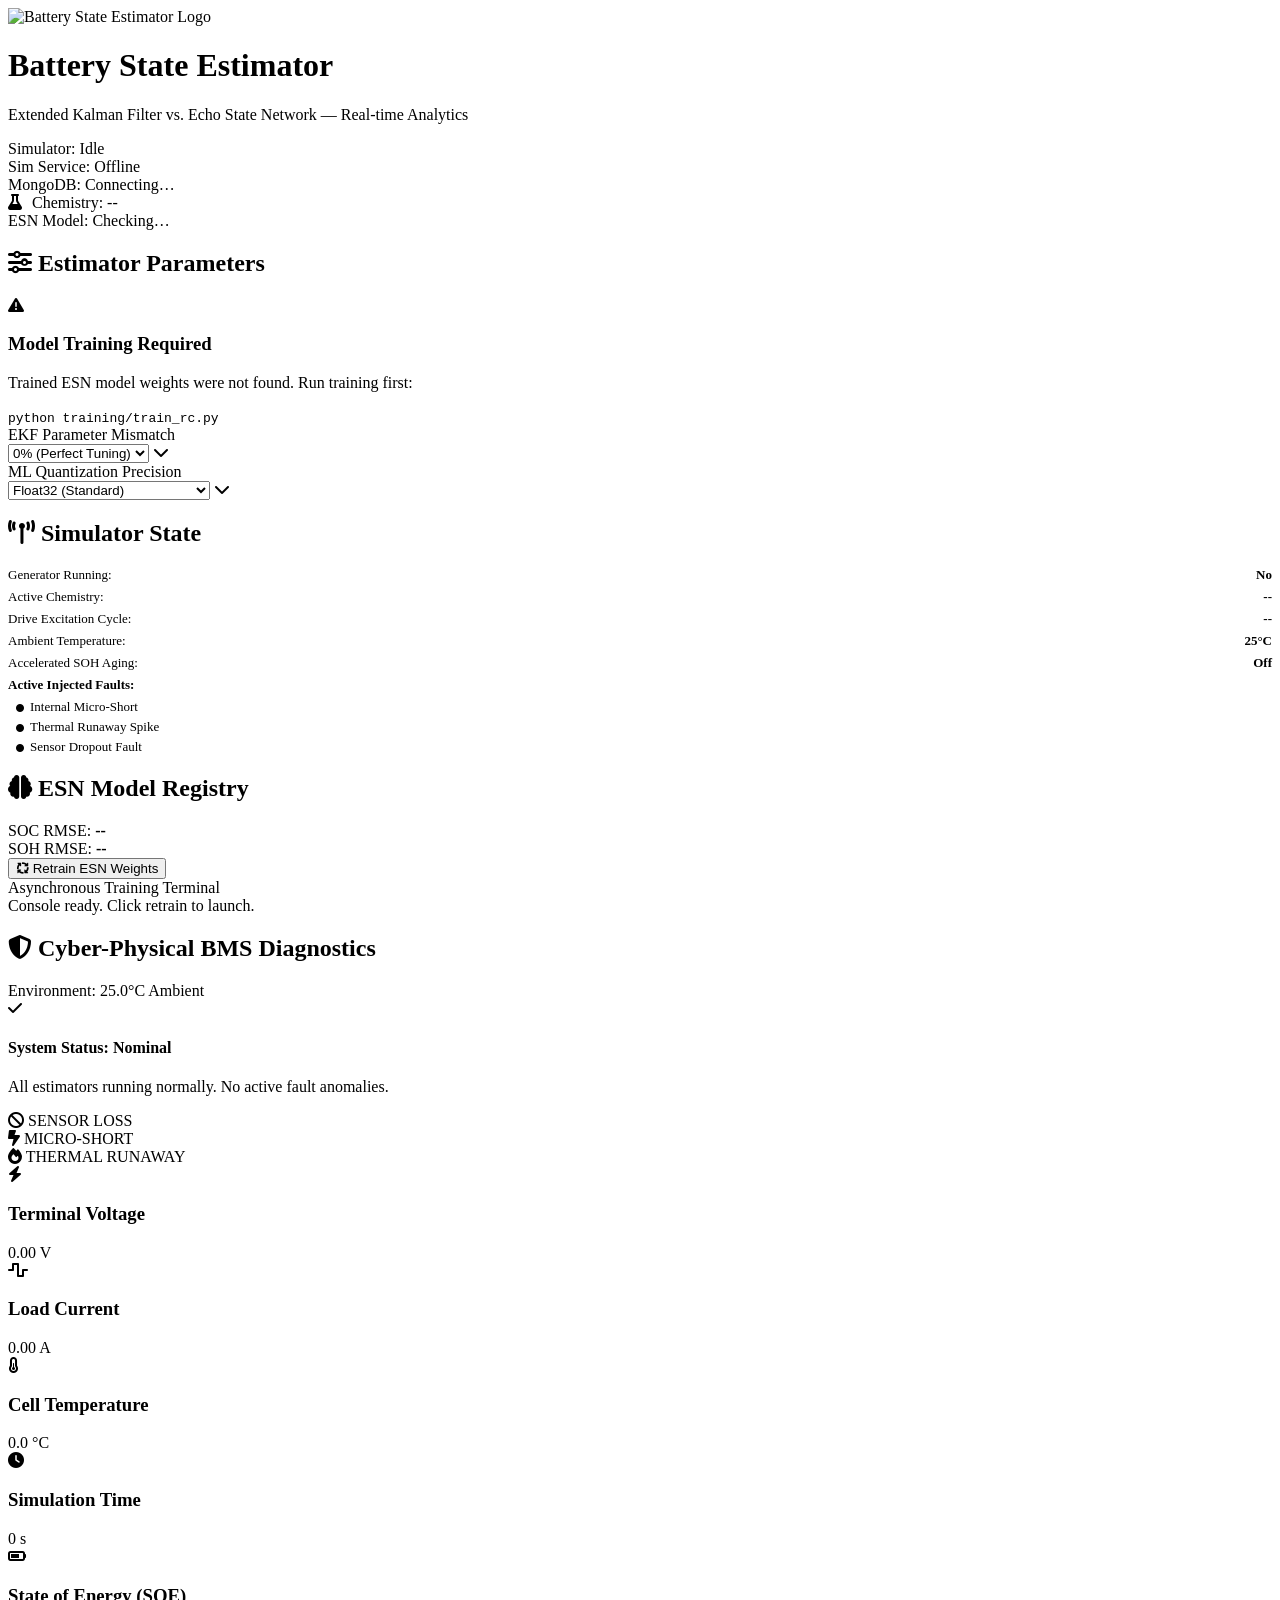
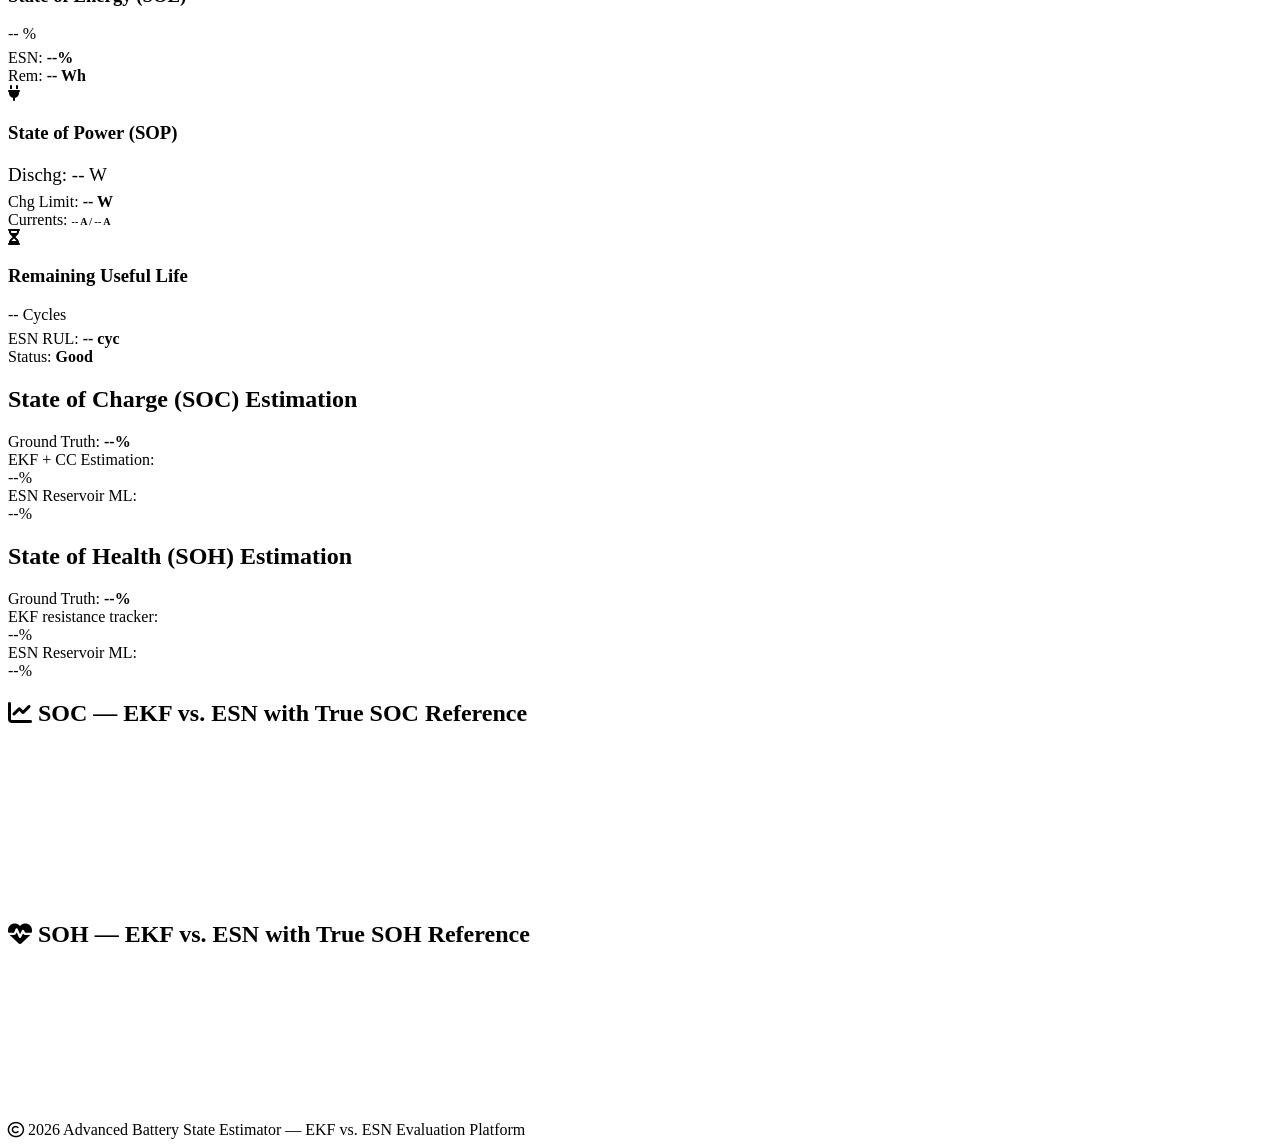
==== software/visualiser/templates/index.html @ b351225c "Update" ====
<!DOCTYPE html>
<html lang="en">
<head>
    <meta charset="UTF-8">
    <meta name="viewport" content="width=device-width, initial-scale=1.0">
    <meta name="description" content="Battery State Estimator Analytics — Real-time SOC and SOH estimation comparison between Extended Kalman Filter and Echo State Network algorithms.">

    <title>Battery State Estimator — EKF vs. ESN</title>

    <!-- Google Fonts -->
    <link href="https://fonts.googleapis.com/css2?family=Fira+Code:wght@400;500;600&family=Inter:wght@300;400;500;600;700&family=Outfit:wght@400;600;700;800&display=swap" rel="stylesheet">
    <!-- FontAwesome Icons -->
    <link href="https://cdnjs.cloudflare.com/ajax/libs/font-awesome/6.5.0/css/all.min.css" rel="stylesheet">
    <!-- Custom CSS -->
    <link rel="stylesheet" href="/static/css/style.css">
    <link rel="icon" href="/static/images/logo.png" type="image/png">
    <link rel="shortcut icon" href="/static/images/favicon.ico" type="image/x-icon">

    <!-- Chart.js -->
    <script src="https://cdn.jsdelivr.net/npm/chart.js@4.4.0/dist/chart.umd.min.js"></script>
</head>
<body>
    <div class="glass-bg"></div>

    <div class="app-container">

        <!-- ── Header ──────────────────────────────────────────── -->
        <header class="main-header">
            <div class="brand">
                <div class="brand-icon-wrap">
                    <img src="/static/images/logo.png" alt="Battery State Estimator Logo" class="brand-logo-img">
                </div>
                <div class="brand-text">
                    <h1>Battery State Estimator</h1>
                    <p>Extended Kalman Filter vs. Echo State Network — Real-time Analytics</p>
                </div>
            </div>

            <div class="system-status">
                <div class="status-indicator" id="sim-status-badge">
                    <span class="dot pulse-red"></span>
                    <span class="label">Simulator: Idle</span>
                </div>
                <div class="status-indicator" id="sim-port-badge">
                    <span class="dot pulse-red"></span>
                    <span class="label">Sim Service: Offline</span>
                </div>
                <div class="status-indicator" id="db-status-badge">
                    <span class="dot pulse-amber"></span>
                    <span class="label">MongoDB: Connecting…</span>
                </div>
                <div class="status-indicator" id="chem-status-badge">
                    <i class="fa-solid fa-flask" style="color: var(--accent-teal); margin-right: 6px;"></i>
                    <span class="label" id="val-chem-badge">Chemistry: --</span>
                </div>
                <div class="status-indicator" id="model-status-badge">
                    <span class="dot pulse-red"></span>
                    <span class="label">ESN Model: Checking…</span>
                </div>
            </div>
        </header>

        <!-- ── Dashboard Grid ──────────────────────────────────── -->
        <main class="dashboard-grid">

            <!-- ── Sidebar ──────────────────────────────────────── -->
            <aside class="sidebar-container">
                <section class="dashboard-card control-card">
                    <div class="card-header">
                        <h2><i class="fa-solid fa-sliders"></i> Estimator Parameters</h2>
                    </div>

                    <div class="card-body">
                        <!-- ML Warning Banner -->
                        <div id="ml-warning-banner" class="warning-banner hidden">
                            <div class="banner-icon"><i class="fa-solid fa-triangle-exclamation"></i></div>
                            <div class="banner-text">
                                <h3>Model Training Required</h3>
                                <p>Trained ESN model weights were not found. Run training first:</p>
                                <code>python training/train_rc.py</code>
                            </div>
                        </div>

                        <!-- EKF Parameter Mismatch -->
                        <div class="control-group">
                            <label for="mismatch-select">EKF Parameter Mismatch</label>
                            <div class="select-wrapper">
                                <select id="mismatch-select">
                                    <option value="1.0">0% (Perfect Tuning)</option>
                                    <option value="1.2">+20% Mismatch</option>
                                    <option value="0.8">-20% Mismatch</option>
                                    <option value="1.5">+50% Mismatch</option>
                                </select>
                                <i class="fa-solid fa-chevron-down select-arrow"></i>
                            </div>
                        </div>

                        <!-- ESN Quantization Mode -->
                        <div class="control-group">
                            <label for="quantize-select">ML Quantization Precision</label>
                            <div class="select-wrapper">
                                <select id="quantize-select">
                                    <option value="float32">Float32 (Standard)</option>
                                    <option value="int16">INT16 Fixed-Point (Simulated)</option>
                                    <option value="int8">INT8 Fixed-Point (Simulated)</option>
                                </select>
                                <i class="fa-solid fa-chevron-down select-arrow"></i>
                            </div>
                        </div>
                    </div>
                </section>
                
                <!-- Simulator Live Status Reference -->
                <section class="dashboard-card control-card margin-top-md">
                    <div class="card-header">
                        <h2><i class="fa-solid fa-tower-broadcast"></i> Simulator State</h2>
                    </div>
                    <div class="card-body font-sans" style="font-size: 13px; color: var(--text-secondary); gap: 14px;">
                        <div style="display: flex; justify-content: space-between; border-bottom: 1px solid var(--border-light); padding-bottom: 6px;">
                            <span>Generator Running:</span>
                            <strong id="val-sim-running" class="font-blue">No</strong>
                        </div>
                        <div style="display: flex; justify-content: space-between; border-bottom: 1px solid var(--border-light); padding-bottom: 6px;">
                            <span>Active Chemistry:</span>
                            <strong id="val-sim-chemistry" style="color: var(--accent-teal);">--</strong>
                        </div>
                        <div style="display: flex; justify-content: space-between; border-bottom: 1px solid var(--border-light); padding-bottom: 6px;">
                            <span>Drive Excitation Cycle:</span>
                            <strong id="val-sim-cycle">--</strong>
                        </div>
                        <div style="display: flex; justify-content: space-between; border-bottom: 1px solid var(--border-light); padding-bottom: 6px;">
                            <span>Ambient Temperature:</span>
                            <strong id="val-sim-ambient">25°C</strong>
                        </div>
                        <div style="display: flex; justify-content: space-between; border-bottom: 1px solid var(--border-light); padding-bottom: 6px;">
                            <span>Accelerated SOH Aging:</span>
                            <strong id="val-sim-aging">Off</strong>
                        </div>
                        <div>
                            <span style="font-weight: 600; display: block; margin-bottom: 6px;">Active Injected Faults:</span>
                            <div style="display: flex; flex-direction: column; gap: 4px; padding-left: 8px;">
                                <div id="status-injected-short" style="color: var(--text-muted);"><i class="fa-solid fa-circle" style="font-size: 8px; margin-right: 6px;"></i>Internal Micro-Short</div>
                                <div id="status-injected-thermal" style="color: var(--text-muted);"><i class="fa-solid fa-circle" style="font-size: 8px; margin-right: 6px;"></i>Thermal Runaway Spike</div>
                                <div id="status-injected-dropout" style="color: var(--text-muted);"><i class="fa-solid fa-circle" style="font-size: 8px; margin-right: 6px;"></i>Sensor Dropout Fault</div>
                            </div>
                        </div>
                    </div>
                </section>

                <!-- ESN Model Retraining Manager -->
                <section class="dashboard-card control-card margin-top-md">
                    <div class="card-header font-blue">
                        <h2><i class="fa-solid fa-brain"></i> ESN Model Registry</h2>
                    </div>
                    <div class="card-body">
                        <div class="model-meta-info font-mono">
                            <div>SOC RMSE: <strong id="val-model-soc-rmse">--</strong></div>
                            <div>SOH RMSE: <strong id="val-model-soh-rmse">--</strong></div>
                        </div>
                        <button id="btn-retrain" class="btn btn-primary w-full margin-top-sm" title="Retrain ESN reservoir computing weights">
                            <i class="fa-solid fa-arrows-spin"></i> Retrain ESN Weights
                        </button>
                        
                        <div class="control-divider"></div>
                        
                        <label>Asynchronous Training Terminal</label>
                        <div class="console-log-box" id="train-console">Console ready. Click retrain to launch.</div>
                    </div>
                </section>
            </aside>

            <!-- ── Main Content Area ────────────────────────────── -->
            <div class="main-content">

                <!-- ── Analytics Dashboard View ────────────────── -->
                <div id="dashboard-view">

                    <!-- BMS Cyber-Physical Diagnostics Alerts Panel -->
                    <section class="dashboard-card diagnostics-panel margin-bottom-md">
                        <div class="card-header diag-card-header">
                            <h2><i class="fa-solid fa-shield-halved"></i> Cyber-Physical BMS Diagnostics</h2>
                            <div class="diag-env-badge-wrap">
                                <span class="diag-env-label">Environment:</span>
                                <span class="badge badge-blue" id="diag-env-temp">25.0°C Ambient</span>
                            </div>
                        </div>
                        <div class="diag-card-body">
                            <!-- System Health Ring + Status -->
                            <div class="diag-status-wrap">
                                <div id="diag-health-ring" class="diag-health-ring diag-ring-nominal">
                                    <i class="fa-solid fa-check"></i>
                                </div>
                                <div>
                                    <h4 class="diag-status-title" id="diag-status-title">System Status: Nominal</h4>
                                    <p class="diag-status-desc" id="diag-status-desc">All estimators running normally. No active fault anomalies.</p>
                                </div>
                            </div>

                            <!-- Diagnostic Alarm Badges -->
                            <div class="diag-badges-row">
                                <div class="diag-alarm-badge" id="alarm-sensor">
                                    <i class="fa-solid fa-ban"></i> SENSOR LOSS
                                </div>
                                <div class="diag-alarm-badge" id="alarm-short">
                                    <i class="fa-solid fa-bolt-lightning"></i> MICRO-SHORT
                                </div>
                                <div class="diag-alarm-badge" id="alarm-thermal">
                                    <i class="fa-solid fa-fire"></i> THERMAL RUNAWAY
                                </div>
                            </div>
                        </div>
                    </section>

                    <!-- Metric Cards Row -->
                    <section class="metrics-grid">
                        <!-- Voltage -->
                        <div class="metric-card voltage-metric">
                            <div class="metric-icon"><i class="fa-solid fa-bolt"></i></div>
                            <div class="metric-info">
                                <h3>Terminal Voltage</h3>
                                <div class="metric-val"><span id="val-voltage">0.00</span>&nbsp;<span class="unit">V</span></div>
                            </div>
                        </div>

                        <!-- Current -->
                        <div class="metric-card current-metric">
                            <div class="metric-icon"><i class="fa-solid fa-wave-square"></i></div>
                            <div class="metric-info">
                                <h3>Load Current</h3>
                                <div class="metric-val"><span id="val-current">0.00</span>&nbsp;<span class="unit">A</span></div>
                            </div>
                        </div>

                        <!-- Temperature -->
                        <div class="metric-card temp-metric">
                            <div class="metric-icon"><i class="fa-solid fa-temperature-half"></i></div>
                            <div class="metric-info">
                                <h3>Cell Temperature</h3>
                                <div class="metric-val"><span id="val-temp">0.0</span>&nbsp;<span class="unit">°C</span></div>
                            </div>
                        </div>

                        <!-- Simulation Time -->
                        <div class="metric-card time-metric">
                            <div class="metric-icon"><i class="fa-solid fa-clock"></i></div>
                            <div class="metric-info">
                                <h3>Simulation Time</h3>
                                <div class="metric-val"><span id="val-time">0</span>&nbsp;<span class="unit">s</span></div>
                            </div>
                        </div>
                    </section>

                    <!-- Advanced Estimations Row -->
                    <section class="metrics-grid margin-top-md">
                        <!-- State of Energy (SOE) -->
                        <div class="metric-card soe-metric">
                            <div class="metric-icon" style="background: var(--accent-emerald-lt); color: var(--accent-emerald);"><i class="fa-solid fa-battery-three-quarters"></i></div>
                            <div class="metric-info">
                                <h3>State of Energy (SOE)</h3>
                                <div class="metric-val"><span id="val-ekf-soe">--</span>&nbsp;<span class="unit">%</span></div>
                                <div class="sub-values" style="margin-top: 6px;">
                                    <div style="flex: 1.2;">ESN: <strong id="val-esn-soe" style="color: var(--accent-blue);">--%</strong></div>
                                    <div style="flex: 1.5;">Rem: <strong id="val-energy-rem" style="color: var(--text-primary);">-- Wh</strong></div>
                                </div>
                            </div>
                        </div>

                        <!-- State of Power (SOP) -->
                        <div class="metric-card sop-metric">
                            <div class="metric-icon" style="background: var(--accent-teal-lt); color: var(--accent-teal);"><i class="fa-solid fa-plug"></i></div>
                            <div class="metric-info">
                                <h3>State of Power (SOP)</h3>
                                <div class="metric-val" style="font-size: 19px; line-height: 24px; padding-bottom: 2px;">
                                    Dischg: <span id="val-sop-discharge">--</span>&nbsp;<span class="unit">W</span>
                                </div>
                                <div class="sub-values" style="margin-top: 4px;">
                                    <div>Chg Limit: <strong id="val-sop-charge" style="color: var(--accent-teal);">-- W</strong></div>
                                    <div style="flex: 1.3;">Currents: <strong id="val-sop-currents" style="color: var(--text-muted); font-size: 10px;">-- A / -- A</strong></div>
                                </div>
                            </div>
                        </div>

                        <!-- Remaining Useful Life (RUL) -->
                        <div class="metric-card rul-metric">
                            <div class="metric-icon" style="background: var(--accent-rose-lt); color: var(--accent-rose);"><i class="fa-solid fa-hourglass-half"></i></div>
                            <div class="metric-info">
                                <h3>Remaining Useful Life</h3>
                                <div class="metric-val"><span id="val-ekf-rul">--</span>&nbsp;<span class="unit">Cycles</span></div>
                                <div class="sub-values" style="margin-top: 6px;">
                                    <div>ESN RUL: <strong id="val-esn-rul" style="color: var(--accent-violet);">-- cyc</strong></div>
                                    <div>Status: <strong id="val-rul-status" style="color: var(--accent-emerald);">Good</strong></div>
                                </div>
                            </div>
                        </div>
                    </section>

                    <!-- Real-Time Estimator Comparison Summary -->
                    <section class="estimator-summary-grid margin-top-md">
                        <!-- SOC Estimator Card -->
                        <div class="summary-estimator-card soc-summary">
                            <div class="summary-estimator-header">
                                <h2>State of Charge (SOC) Estimation</h2>
                                <span class="badge badge-green">Ground Truth: <strong id="val-true-soc-large">--%</strong></span>
                            </div>
                            <div class="summary-estimator-body">
                                <div class="estimator-sub-row">
                                    <div class="est-label">EKF + CC Estimation:</div>
                                    <div class="est-val font-amber" id="val-ekf-soc">--%</div>
                                </div>
                                <div class="estimator-sub-row">
                                    <div class="est-label">ESN Reservoir ML:</div>
                                    <div class="est-val font-blue" id="val-esn-soc">--%</div>
                                </div>
                            </div>
                        </div>

                        <!-- SOH Estimator Card -->
                        <div class="summary-estimator-card soh-summary">
                            <div class="summary-estimator-header">
                                <h2>State of Health (SOH) Estimation</h2>
                                <span class="badge badge-green">Ground Truth: <strong id="val-true-soh-large">--%</strong></span>
                            </div>
                            <div class="summary-estimator-body">
                                <div class="estimator-sub-row">
                                    <div class="est-label">EKF resistance tracker:</div>
                                    <div class="est-val font-amber" id="val-ekf-soh">--%</div>
                                </div>
                                <div class="estimator-sub-row">
                                    <div class="est-label">ESN Reservoir ML:</div>
                                    <div class="est-val font-violet" id="val-esn-soh">--%</div>
                                </div>
                            </div>
                        </div>
                    </section>

                    <!-- Charts Grid -->
                    <div class="charts-grid-two margin-top-md">
                        <section class="dashboard-card chart-card">
                            <div class="card-header">
                                <h2><i class="fa-solid fa-chart-line"></i> SOC — EKF vs. ESN with True SOC Reference</h2>
                            </div>
                            <div class="card-body chart-container">
                                <canvas id="chart-soc"></canvas>
                            </div>
                        </section>

                        <section class="dashboard-card chart-card">
                            <div class="card-header">
                                <h2><i class="fa-solid fa-heart-pulse"></i> SOH — EKF vs. ESN with True SOH Reference</h2>
                            </div>
                            <div class="card-body chart-container">
                                <canvas id="chart-soh"></canvas>
                            </div>
                        </section>
                    </div>
                </div>

            </div><!-- /main-content -->
        </main>

        <footer class="main-footer">
            <span><i class="fa-regular fa-copyright"></i> 2026 Advanced Battery State Estimator &mdash; EKF vs. ESN Evaluation Platform</span>
        </footer>

    </div><!-- /app-container -->

    <script src="/static/js/dashboard.js"></script>
</body>
</html>
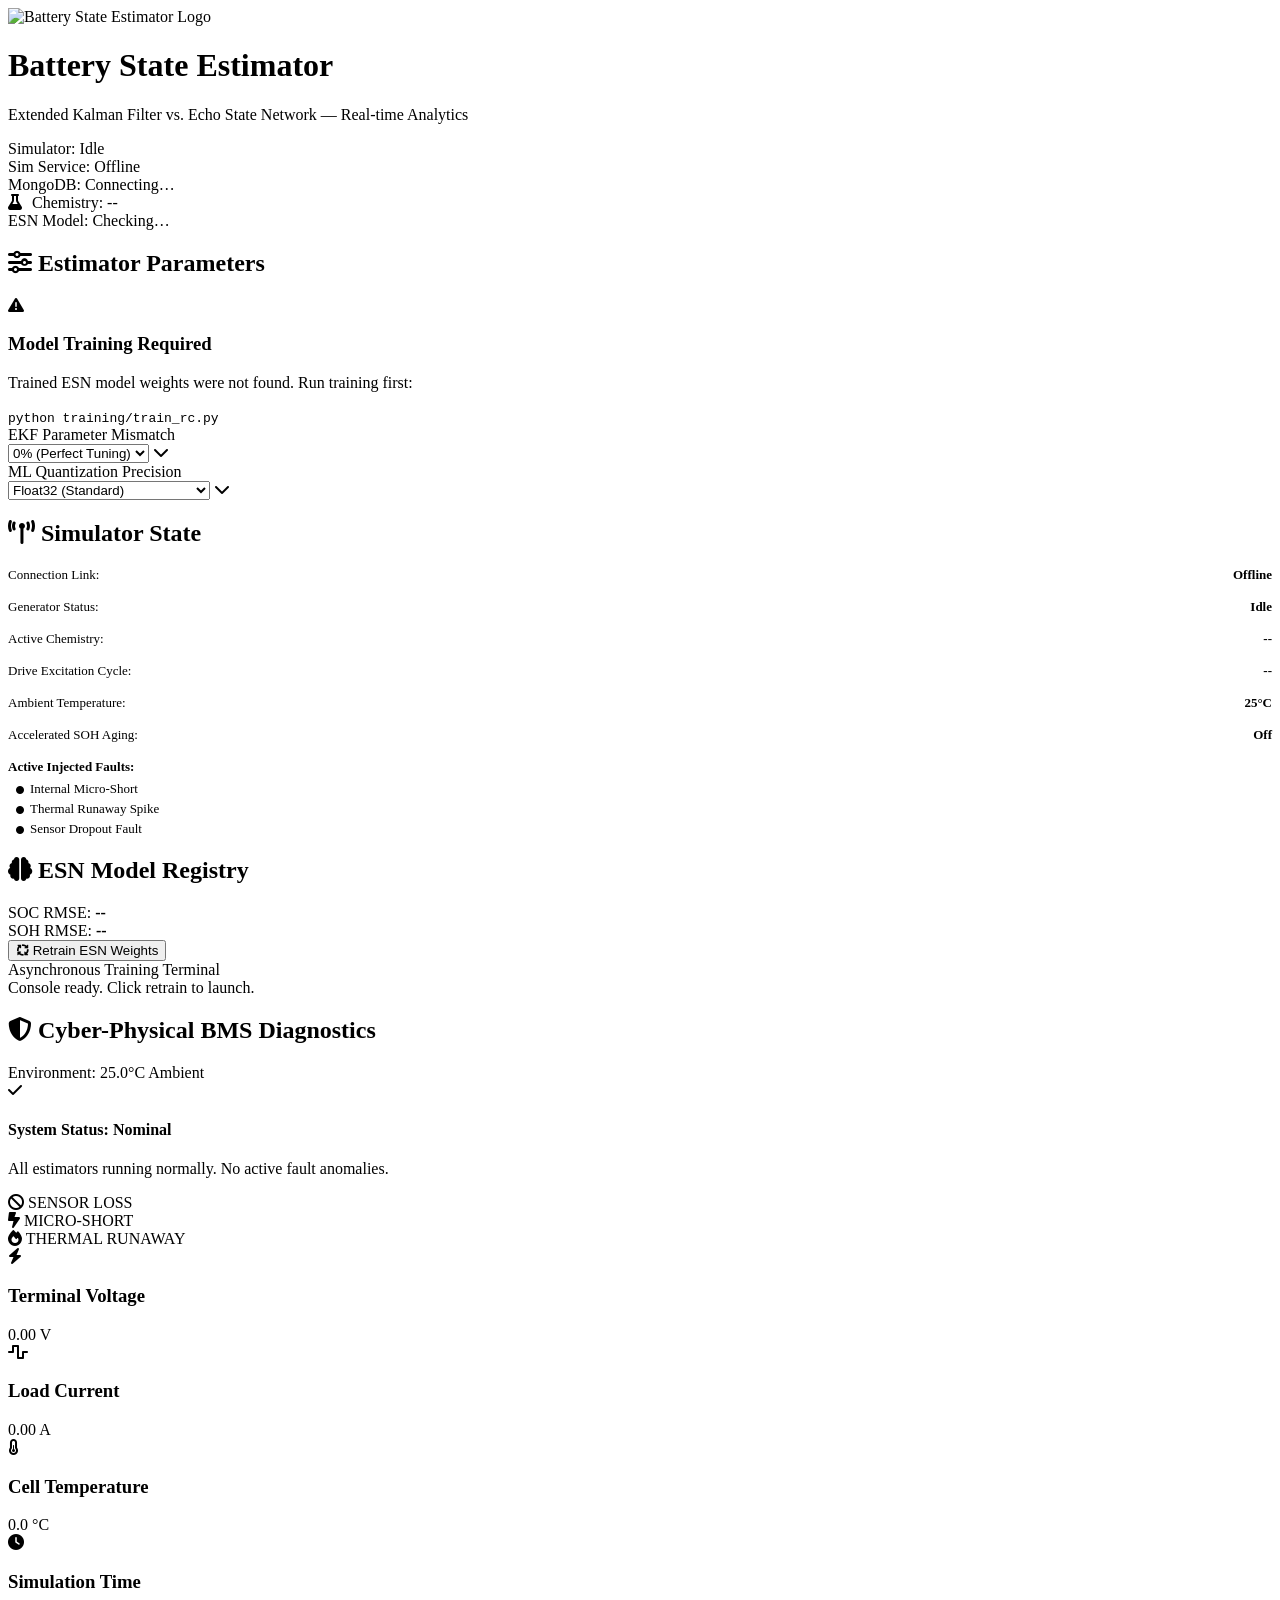
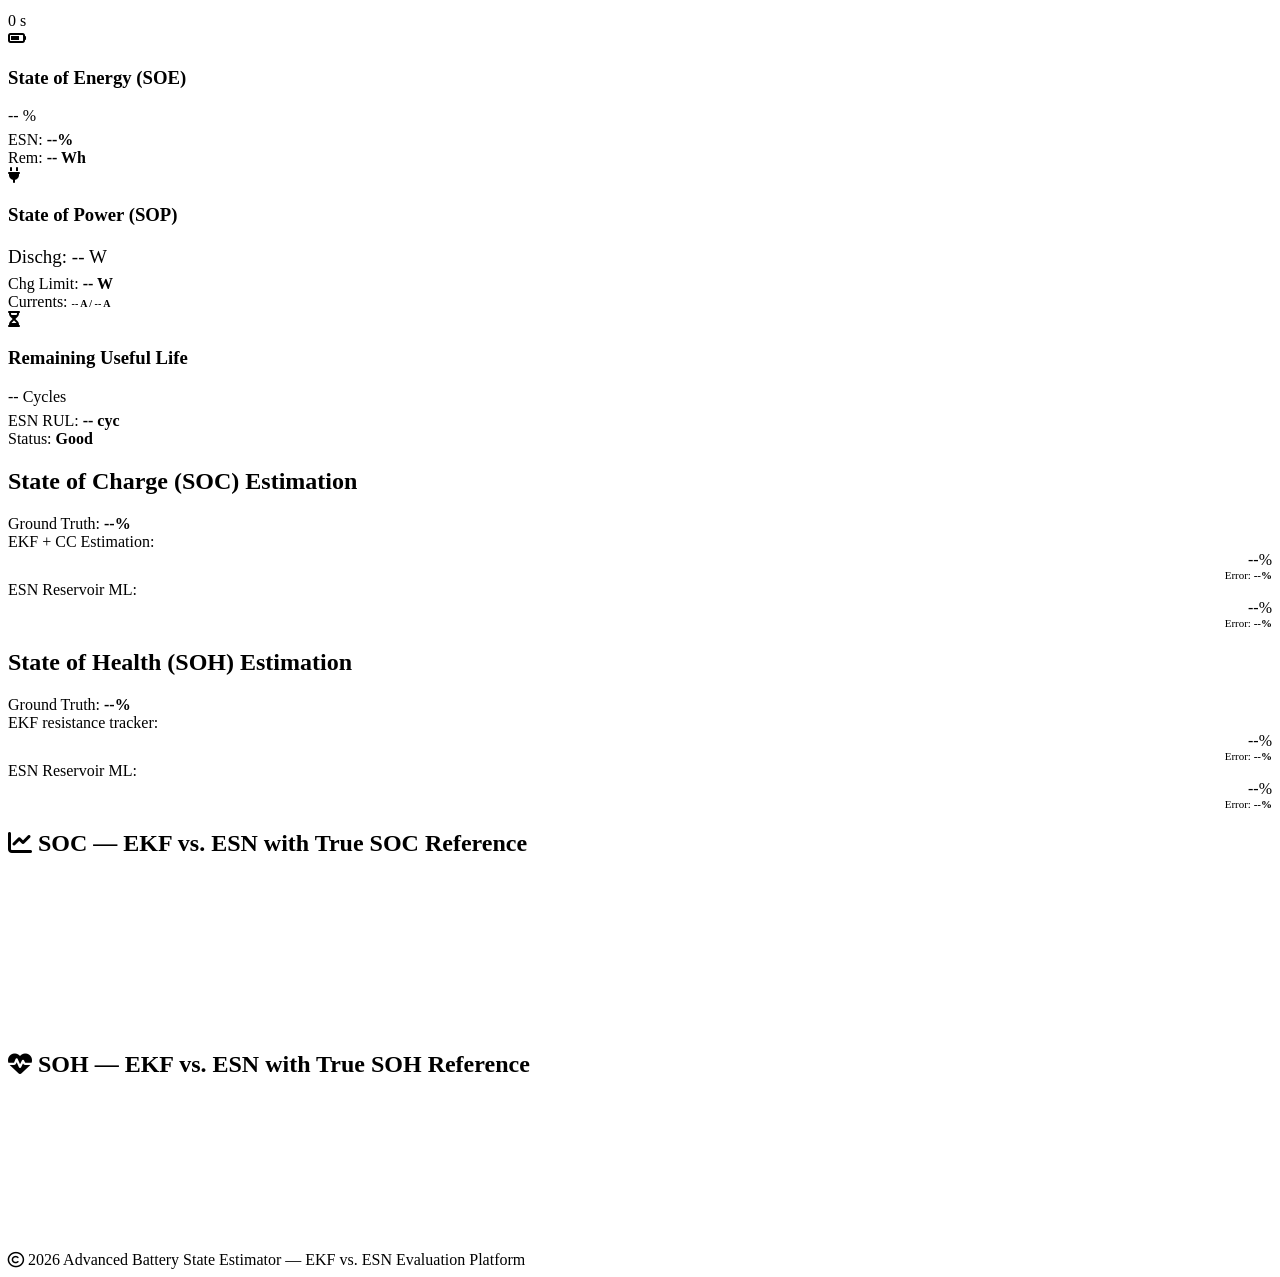
==== commit 34bacde6: "feat: implement Echo State Network for hardware inference and establish full-stack battery simulatio" ====
--- a/software/visualiser/templates/index.html
+++ b/software/visualiser/templates/index.html
@@ -56,6 +56,11 @@
                 <div class="status-indicator" id="model-status-badge">
                     <span class="dot pulse-red"></span>
                     <span class="label">ESN Model: Checking…</span>
+                </div>
+                <div class="status-indicator" id="readout-mode-badge" style="display: none; background: var(--accent-blue-lt); border-color: rgba(29, 78, 216, 0.3);">
+                    <i class="fa-solid fa-clock-rotate-left" style="color: var(--accent-blue); margin-right: 4px;"></i>
+                    <span class="label" id="readout-mode-label" style="font-weight: 600; color: var(--accent-blue);">Live Mode</span>
+                    <button id="btn-resume-live" style="background: none; border: none; color: var(--accent-blue); cursor: pointer; padding: 0; margin-left: 8px; font-weight: 700; font-size: 11px; text-decoration: underline;" title="Resume Live Mode">Resume Live</button>
                 </div>
             </div>
         </header>
@@ -110,15 +115,19 @@
                     </div>
                 </section>
                 
-                <!-- Simulator Live Status Reference -->
+                <!-- Simulator Live Status -->
                 <section class="dashboard-card control-card margin-top-md">
                     <div class="card-header">
                         <h2><i class="fa-solid fa-tower-broadcast"></i> Simulator State</h2>
                     </div>
-                    <div class="card-body font-sans" style="font-size: 13px; color: var(--text-secondary); gap: 14px;">
-                        <div style="display: flex; justify-content: space-between; border-bottom: 1px solid var(--border-light); padding-bottom: 6px;">
-                            <span>Generator Running:</span>
-                            <strong id="val-sim-running" class="font-blue">No</strong>
+                    <div class="card-body font-sans" style="font-size: 13px; color: var(--text-secondary); display: flex; flex-direction: column; gap: 10px;">
+                        <div style="display: flex; justify-content: space-between; border-bottom: 1px solid var(--border-light); padding-bottom: 6px;">
+                            <span>Connection Link:</span>
+                            <strong id="val-sim-port" class="text-rose">Offline</strong>
+                        </div>
+                        <div style="display: flex; justify-content: space-between; border-bottom: 1px solid var(--border-light); padding-bottom: 6px;">
+                            <span>Generator Status:</span>
+                            <strong id="val-sim-running" class="text-rose">Idle</strong>
                         </div>
                         <div style="display: flex; justify-content: space-between; border-bottom: 1px solid var(--border-light); padding-bottom: 6px;">
                             <span>Active Chemistry:</span>
@@ -144,6 +153,8 @@
                                 <div id="status-injected-dropout" style="color: var(--text-muted);"><i class="fa-solid fa-circle" style="font-size: 8px; margin-right: 6px;"></i>Sensor Dropout Fault</div>
                             </div>
                         </div>
+                    </div>
+                </section>
                     </div>
                 </section>
 
@@ -305,11 +316,17 @@
                             <div class="summary-estimator-body">
                                 <div class="estimator-sub-row">
                                     <div class="est-label">EKF + CC Estimation:</div>
-                                    <div class="est-val font-amber" id="val-ekf-soc">--%</div>
+                                    <div style="text-align: right;">
+                                        <div class="est-val font-amber" id="val-ekf-soc">--%</div>
+                                        <div style="font-size: 11px; color: var(--text-muted); font-weight: 500;">Error: <strong id="val-ekf-soc-error">--%</strong></div>
+                                    </div>
                                 </div>
                                 <div class="estimator-sub-row">
                                     <div class="est-label">ESN Reservoir ML:</div>
-                                    <div class="est-val font-blue" id="val-esn-soc">--%</div>
+                                    <div style="text-align: right;">
+                                        <div class="est-val font-blue" id="val-esn-soc">--%</div>
+                                        <div style="font-size: 11px; color: var(--text-muted); font-weight: 500;">Error: <strong id="val-esn-soc-error">--%</strong></div>
+                                    </div>
                                 </div>
                             </div>
                         </div>
@@ -323,11 +340,17 @@
                             <div class="summary-estimator-body">
                                 <div class="estimator-sub-row">
                                     <div class="est-label">EKF resistance tracker:</div>
-                                    <div class="est-val font-amber" id="val-ekf-soh">--%</div>
+                                    <div style="text-align: right;">
+                                        <div class="est-val font-amber" id="val-ekf-soh">--%</div>
+                                        <div style="font-size: 11px; color: var(--text-muted); font-weight: 500;">Error: <strong id="val-ekf-soh-error">--%</strong></div>
+                                    </div>
                                 </div>
                                 <div class="estimator-sub-row">
                                     <div class="est-label">ESN Reservoir ML:</div>
-                                    <div class="est-val font-violet" id="val-esn-soh">--%</div>
+                                    <div style="text-align: right;">
+                                        <div class="est-val font-violet" id="val-esn-soh">--%</div>
+                                        <div style="font-size: 11px; color: var(--text-muted); font-weight: 500;">Error: <strong id="val-esn-soh-error">--%</strong></div>
+                                    </div>
                                 </div>
                             </div>
                         </div>
@@ -353,6 +376,7 @@
                             </div>
                         </section>
                     </div>
+
                 </div>
 
             </div><!-- /main-content -->
@@ -363,7 +387,6 @@
         </footer>
 
     </div><!-- /app-container -->
-
     <script src="/static/js/dashboard.js"></script>
 </body>
 </html>
